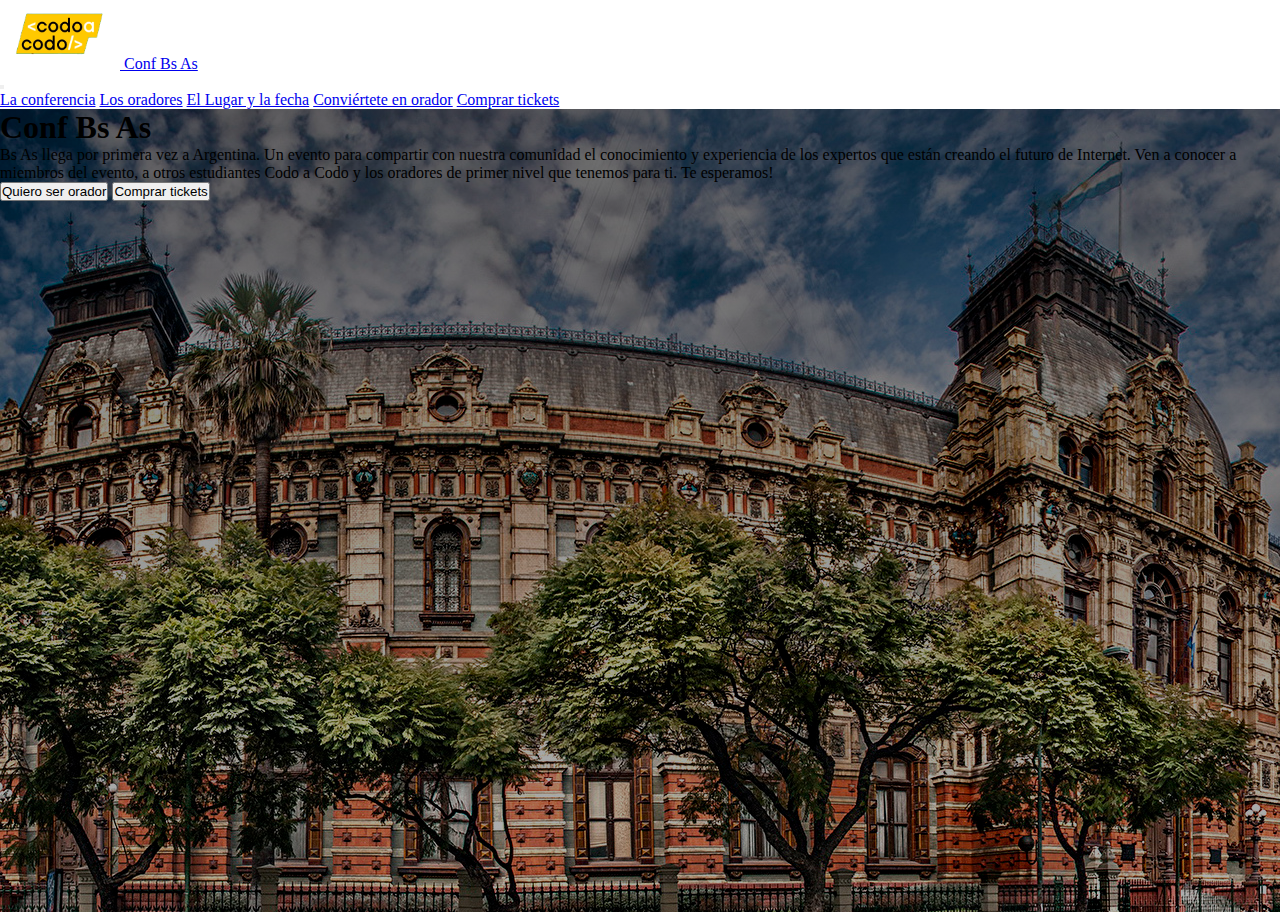
==== index.html @ 53d6ec15 "first commit; navbar + first section" ====
<!DOCTYPE html>
<html lang="en">
  <head>
    <meta charset="UTF-8">
    <meta http-equiv="X-UA-Compatible" content="IE=edge">
    <meta name="viewport" content="width=device-width, initial-scale=1.0">
    <link rel="shortcut icon" href="./img/codoacodo.png?">
    <title>Integrador BS CaC4.0</title>
    <link rel="stylesheet" href="https://cdn.jsdelivr.net/npm/bootstrap@5.2.0/dist/css/bootstrap.min.css" integrity="sha384-gH2yIJqKdNHPEq0n4Mqa/HGKIhSkIHeL5AyhkYV8i59U5AR6csBvApHHNl/vI1Bx" crossorigin="anonymous">
		<link rel="stylesheet" href="./styles/styles.css">
  </head>
  <body>
    <nav class="navbar navbar-dark navbar-expand-xl bg-dark">
      <div class="container-fluid">
        <div class="d-flex align-items-center px-5">
          <a class="navbar-brand" href="#">
            <img src="./img/codoacodo.png" alt="Logo" width=120 class="d-inline-block align-text-top">
          </a>
          <a class="navbar-brand" href="#">Conf Bs As</a>
        </div>
        <button class="navbar-toggler" type="button" data-bs-toggle="collapse" data-bs-target="#navbarNavAltMarkup" aria-controls="navbarNavAltMarkup" aria-expanded="false" aria-label="Toggle navigation">
          <span class="navbar-toggler-icon"></span>
        </button>
        <div class="collapse navbar-collapse justify-content-end" id="navbarNavAltMarkup">
          <div class="navbar-nav px-5">
            <a class="nav-link active" aria-current="page" href="#">La conferencia</a>
            <a class="nav-link" href="#">Los oradores</a>
            <a class="nav-link" href="#">El Lugar y la fecha</a>
            <a class="nav-link" href="#">Conviértete en orador</a>
            <a class="nav-link text-success" href="#">Comprar tickets</a>
          </div>
        </div>
      </div>
    </nav>

    <section class="section-1">
      <div class="">
        <h1>Conf Bs As</h1>
        <p>Bs As llega por primera vez a Argentina. Un evento para compartir con nuestra comunidad el conocimiento y experiencia de los expertos que están creando el futuro de Internet. Ven a conocer a miembros del evento, a otros estudiantes Codo a Codo y los oradores de primer nivel que tenemos para ti. Te esperamos!</p>
      </div>
      <div>
        <button type="button" class="btn btn-outline-light" >Quiero ser orador</button>
        <button type="button" class="btn btn-success">Comprar tickets</button>
      </div>
    </section>

    <section>

    </section>

    <section>

    </section>

    <section>

    </section>

    <footer>

    </footer>

    <script src="https://cdn.jsdelivr.net/npm/bootstrap@5.2.0/dist/js/bootstrap.bundle.min.js" integrity="sha384-A3rJD856KowSb7dwlZdYEkO39Gagi7vIsF0jrRAoQmDKKtQBHUuLZ9AsSv4jD4Xa" crossorigin="anonymous"></script>
  </body>
</html>
---- styles/styles.css ----
*{
  margin: 0;
  padding: 0;
}


.section-1{
  height: calc(100vh - 97px);
  background-image: linear-gradient(0deg, rgba(0, 0, 0, 0.3), rgba(0, 0, 0, 0.5)), url(../img/ba1.jpg);
}
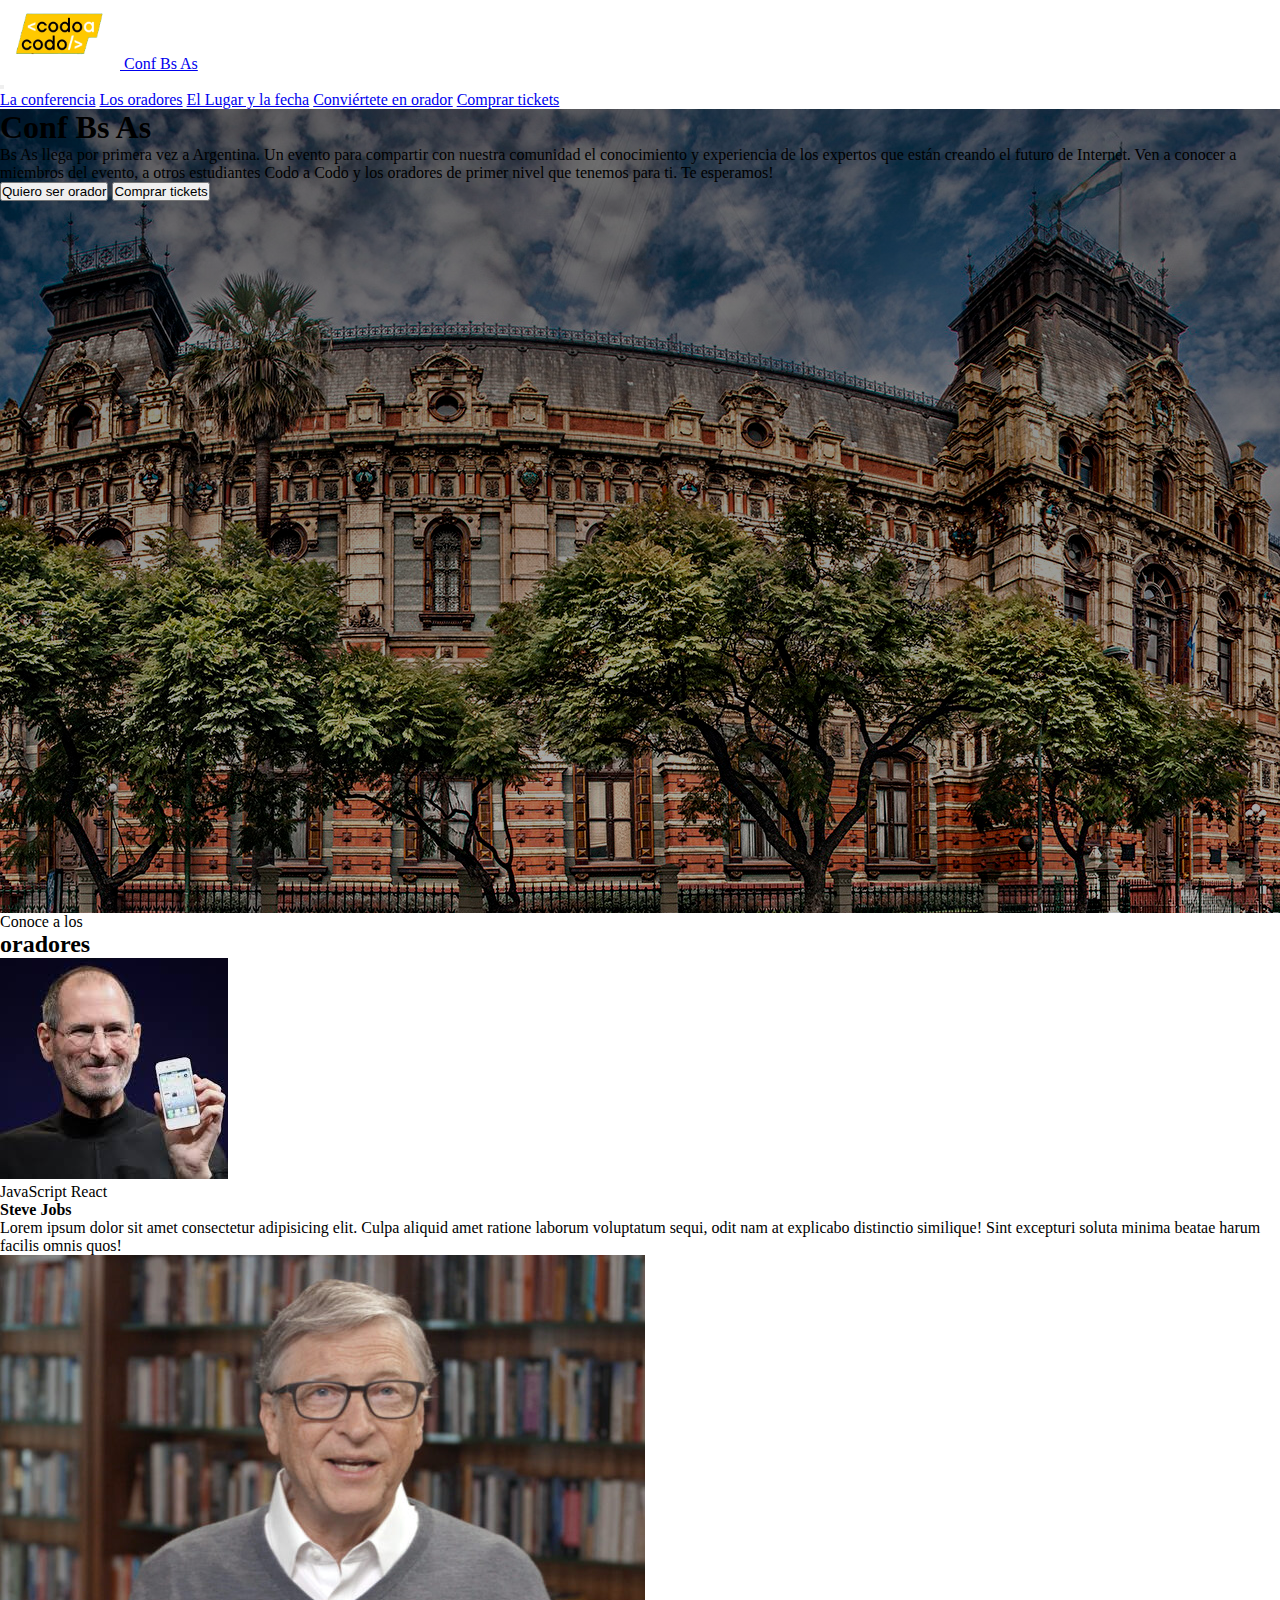
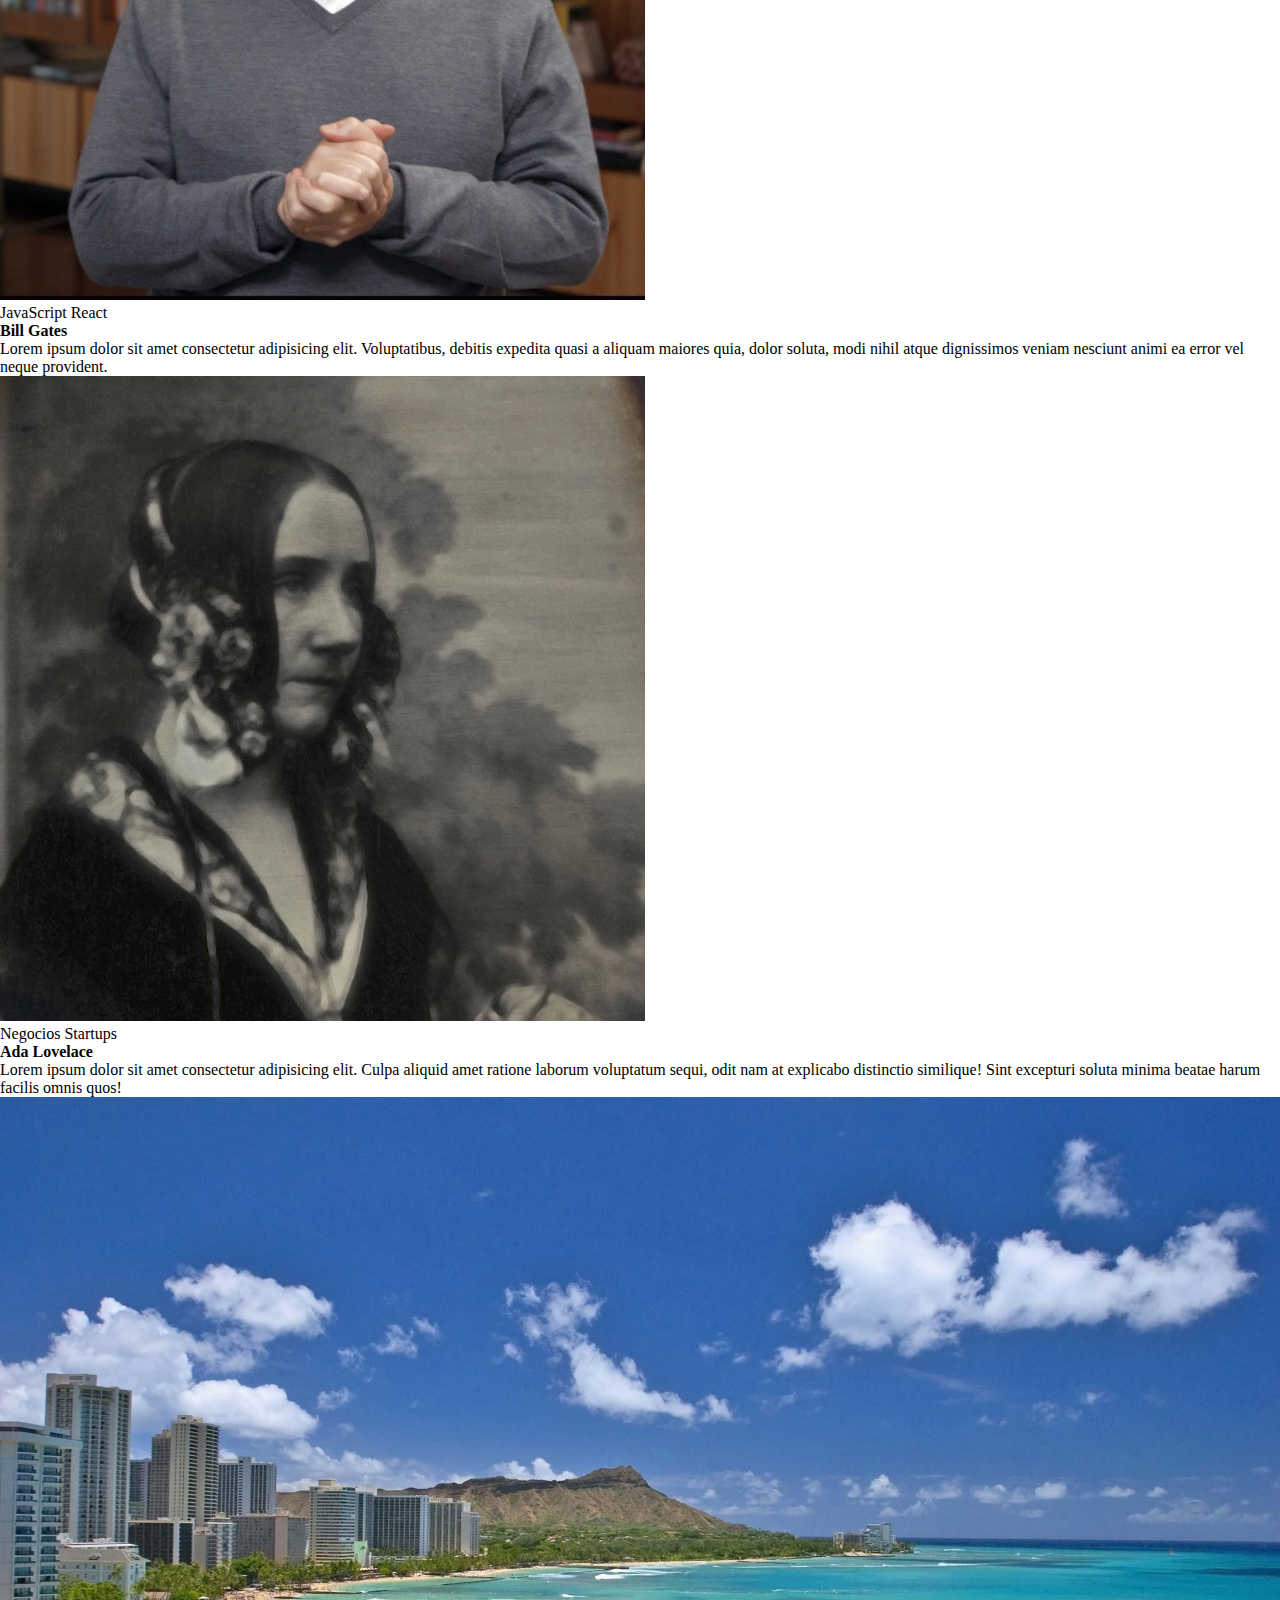
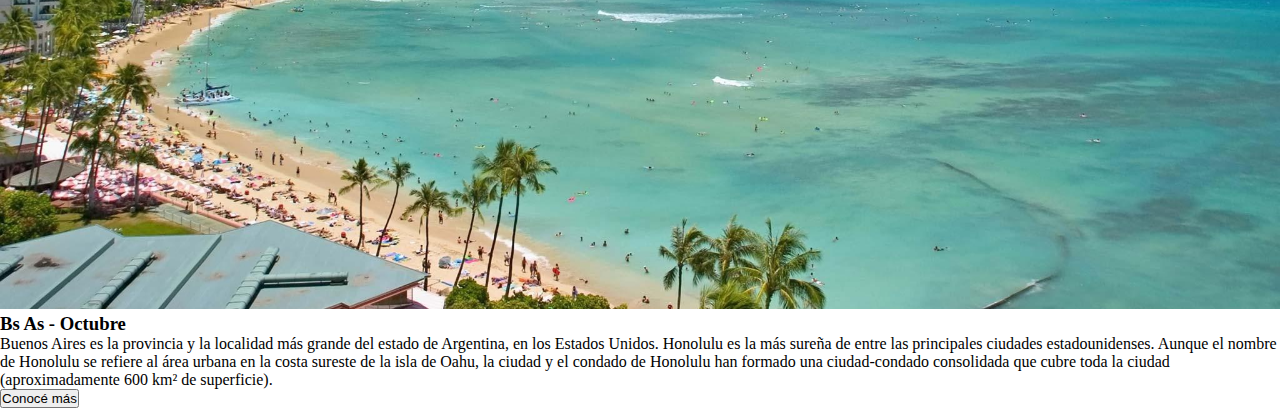
==== commit 27dfacc0: "add: sections 2 & 3" ====
--- a/index.html
+++ b/index.html
@@ -12,11 +12,11 @@
   <body>
     <nav class="navbar navbar-dark navbar-expand-xl bg-dark">
       <div class="container-fluid">
-        <div class="d-flex align-items-center px-5">
+        <div class="d-flex align-items-center">
           <a class="navbar-brand" href="#">
             <img src="./img/codoacodo.png" alt="Logo" width=120 class="d-inline-block align-text-top">
           </a>
-          <a class="navbar-brand" href="#">Conf Bs As</a>
+          <a class="navbar-brand d-none d-sm-flex" href="#">Conf Bs As</a>
         </div>
         <button class="navbar-toggler" type="button" data-bs-toggle="collapse" data-bs-target="#navbarNavAltMarkup" aria-controls="navbarNavAltMarkup" aria-expanded="false" aria-label="Toggle navigation">
           <span class="navbar-toggler-icon"></span>
@@ -33,32 +33,91 @@
       </div>
     </nav>
 
-    <section class="section-1">
-      <div class="">
-        <h1>Conf Bs As</h1>
-        <p>Bs As llega por primera vez a Argentina. Un evento para compartir con nuestra comunidad el conocimiento y experiencia de los expertos que están creando el futuro de Internet. Ven a conocer a miembros del evento, a otros estudiantes Codo a Codo y los oradores de primer nivel que tenemos para ti. Te esperamos!</p>
-      </div>
-      <div>
-        <button type="button" class="btn btn-outline-light" >Quiero ser orador</button>
-        <button type="button" class="btn btn-success">Comprar tickets</button>
+    <section class="section-1 d-flex align-items-center overflow-hidden">
+      <div class="container-fluid">
+        <div class="row justify-content-end">
+          <div class="col-8 col-md-6 col-xl-4 mx-5">
+            <div class="text-light text-end fw-semibold">
+              <h1>Conf Bs As</h1>
+              <p>Bs As llega por primera vez a Argentina. Un evento para compartir con nuestra comunidad el conocimiento y experiencia de los expertos que están creando el futuro de Internet. Ven a conocer a miembros del evento, a otros estudiantes Codo a Codo y los oradores de primer nivel que tenemos para ti. Te esperamos!</p>
+            </div>
+            <div class="text-end py-2">
+              <button type="button" class="btn btn-outline-light m-1" >Quiero ser orador</button>
+              <button type="button" class="btn btn-success m-1">Comprar tickets</button>
+            </div>
+          </div>
+        </div>
       </div>
     </section>
 
-    <section>
-
+    <section class="d-flex align-items-center overflow-hidden">
+      <div class="container my-3">
+        <div class="row justify-content-center">
+          <div class="col text-center text-uppercase">
+            <span>Conoce a los</span>
+            <h2>oradores</h2>
+          </div>
+        </div>
+        <div class="row row-cols-1 row-cols-md-3">
+          <div class="col">
+            <div class="card h-100 w-100">
+              <img src="./img/steve.jpg" class="card-img-top" alt="Steve Jobs presentando iPhone">
+              <div class="card-body">
+                <span class="badge text-bg-warning">JavaScript</span>
+                <span class="badge text-bg-info">React</span>
+                <h4 class="card-title">Steve Jobs</h4>
+                <p class="card-text">Lorem ipsum dolor sit amet consectetur adipisicing elit. Culpa aliquid amet ratione laborum voluptatum sequi, odit nam at explicabo distinctio similique! Sint excepturi soluta minima beatae harum facilis omnis quos!</p>
+              </div>
+            </div>
+          </div>
+          <div class="col">
+            <div class="card h-100 w-100">
+              <img src="./img/bill.jpg" class="card-img-top" alt="Bill Gates en una biblioteca">
+              <div class="card-body">
+                <span class="badge text-bg-warning">JavaScript</span>
+                <span class="badge text-bg-info">React</span>
+                <h4 class="card-title">Bill Gates</h4>
+                <p class="card-text">Lorem ipsum dolor sit amet consectetur adipisicing elit. Voluptatibus, debitis expedita quasi a aliquam maiores quia, dolor soluta, modi nihil atque dignissimos veniam nesciunt animi ea error vel neque provident.</p>
+              </div>
+            </div>
+          </div>
+          <div class="col">
+            <div class="card h-100 w-100">
+              <img src="./img/ada.jpeg" class="card-img-top" alt="Retrato de Ada Lovelace">
+              <div class="card-body">
+                <span class="badge text-bg-secondary">Negocios</span>
+                <span class="badge text-bg-danger">Startups</span>
+                <h4 class="card-title">Ada Lovelace</h4>
+                <p class="card-text">Lorem ipsum dolor sit amet consectetur adipisicing elit. Culpa aliquid amet ratione laborum voluptatum sequi, odit nam at explicabo distinctio similique! Sint excepturi soluta minima beatae harum facilis omnis quos!</p>
+              </div>
+            </div>
+          </div>
+        </div>
+      </div>
     </section>
 
-    <section>
-
+    <section class="section-3 overflow-hidden">
+      <div class="container-fluid p-0">
+        <div class="row">
+          <div class="col-12 col-md-6 p-0">
+            <img src="./img/honolulu.jpg" alt="Imagen de ciudad costera">
+          </div>
+          <div class="col-12 col-md-6 bg-dark text-light p-4">
+            <h3>Bs As - Octubre</h3>
+            <p>Buenos Aires es la provincia y la localidad más grande del estado de Argentina, en los Estados Unidos. Honolulu es la más sureña de entre las principales ciudades estadounidenses. Aunque el nombre de Honolulu se refiere al área urbana en la costa sureste de la isla de Oahu, la ciudad y el condado de Honolulu han formado una ciudad-condado consolidada que cubre toda la ciudad (aproximadamente 600 km² de superficie).</p>
+            <button type="button" class="btn btn-outline-light">Conocé más</button>
+          </div>
+        </div>
+      </div>
     </section>
 
-    <section>
+    <!-- <section>
 
     </section>
 
     <footer>
 
-    </footer>
+    </footer> -->
 
     <script src="https://cdn.jsdelivr.net/npm/bootstrap@5.2.0/dist/js/bootstrap.bundle.min.js" integrity="sha384-A3rJD856KowSb7dwlZdYEkO39Gagi7vIsF0jrRAoQmDKKtQBHUuLZ9AsSv4jD4Xa" crossorigin="anonymous"></script>
   </body>
--- a/styles/styles.css
+++ b/styles/styles.css
@@ -5,6 +5,11 @@
 
 
 .section-1{
-  height: calc(100vh - 97px);
+  height: calc(100vh - 96px);
   background-image: linear-gradient(0deg, rgba(0, 0, 0, 0.3), rgba(0, 0, 0, 0.5)), url(../img/ba1.jpg);
+}
+
+.section-3 img{
+  width: 100%;
+  height: 100%;
 }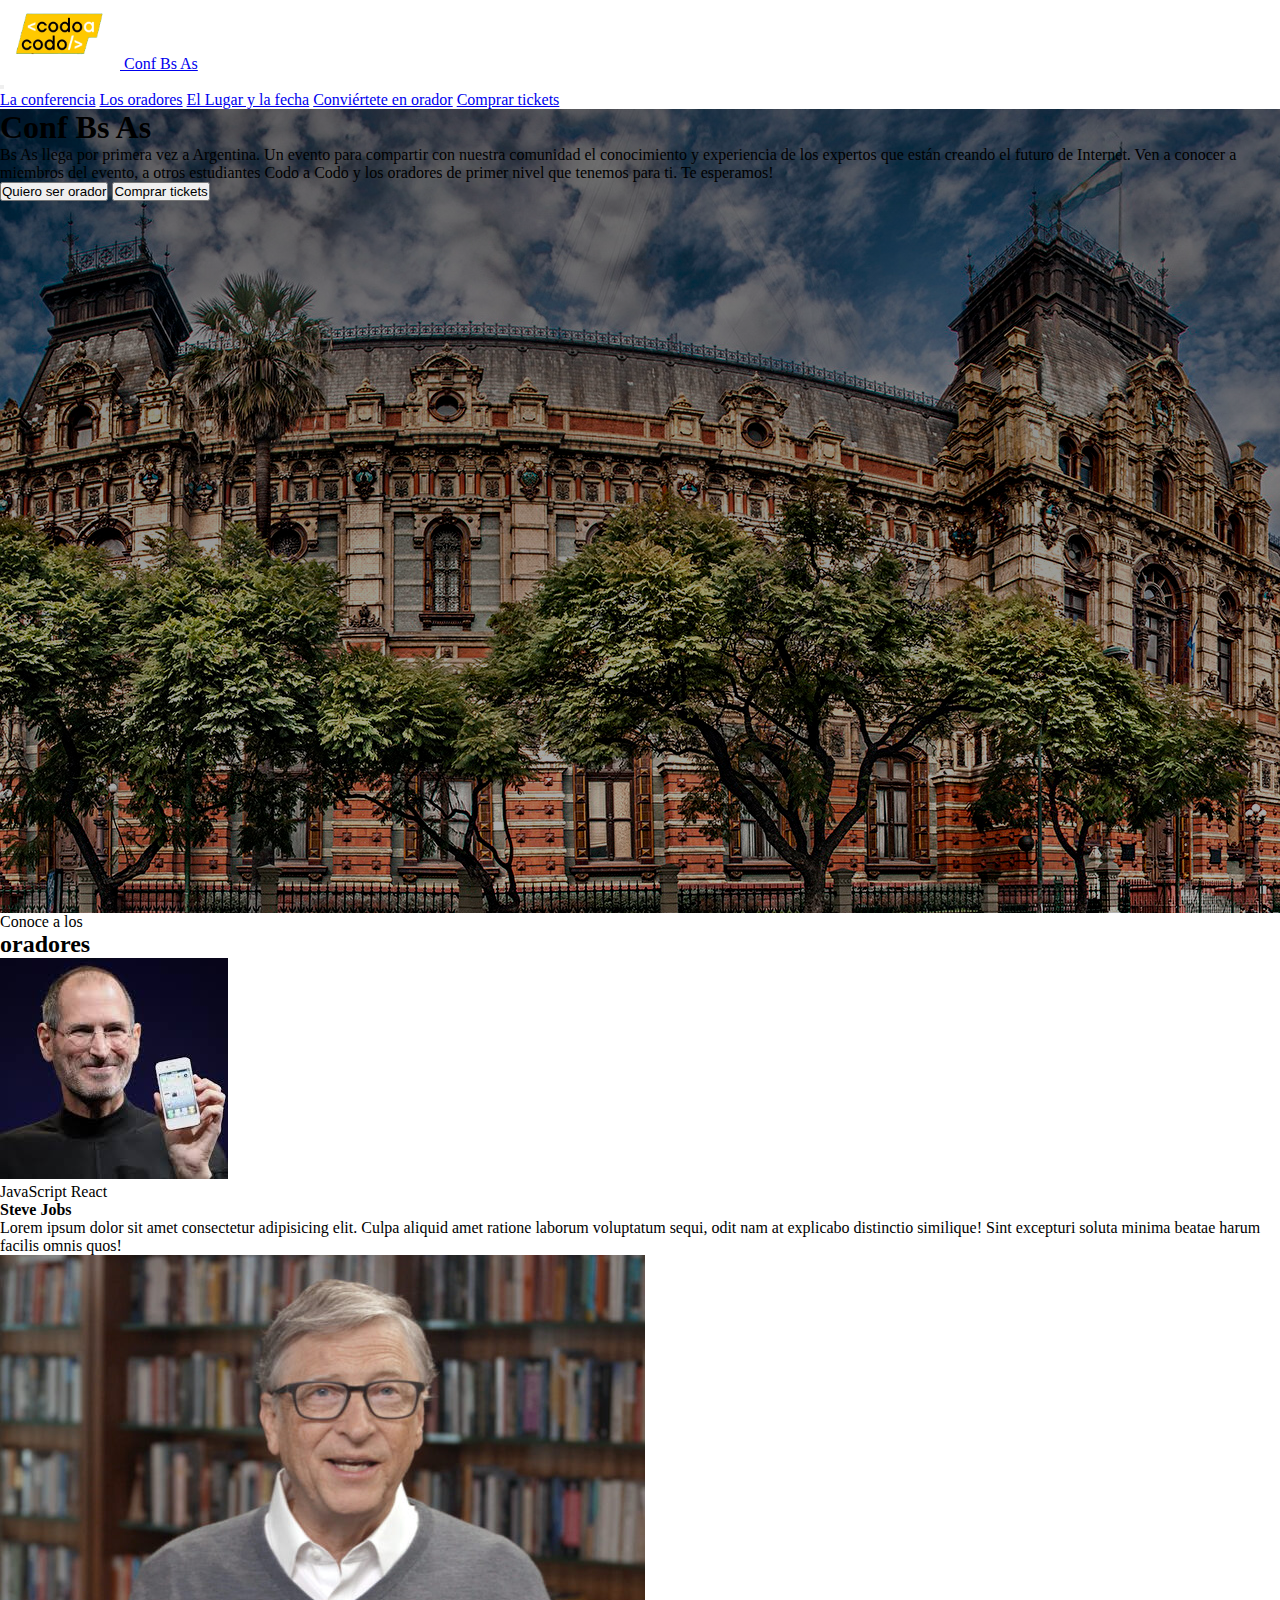
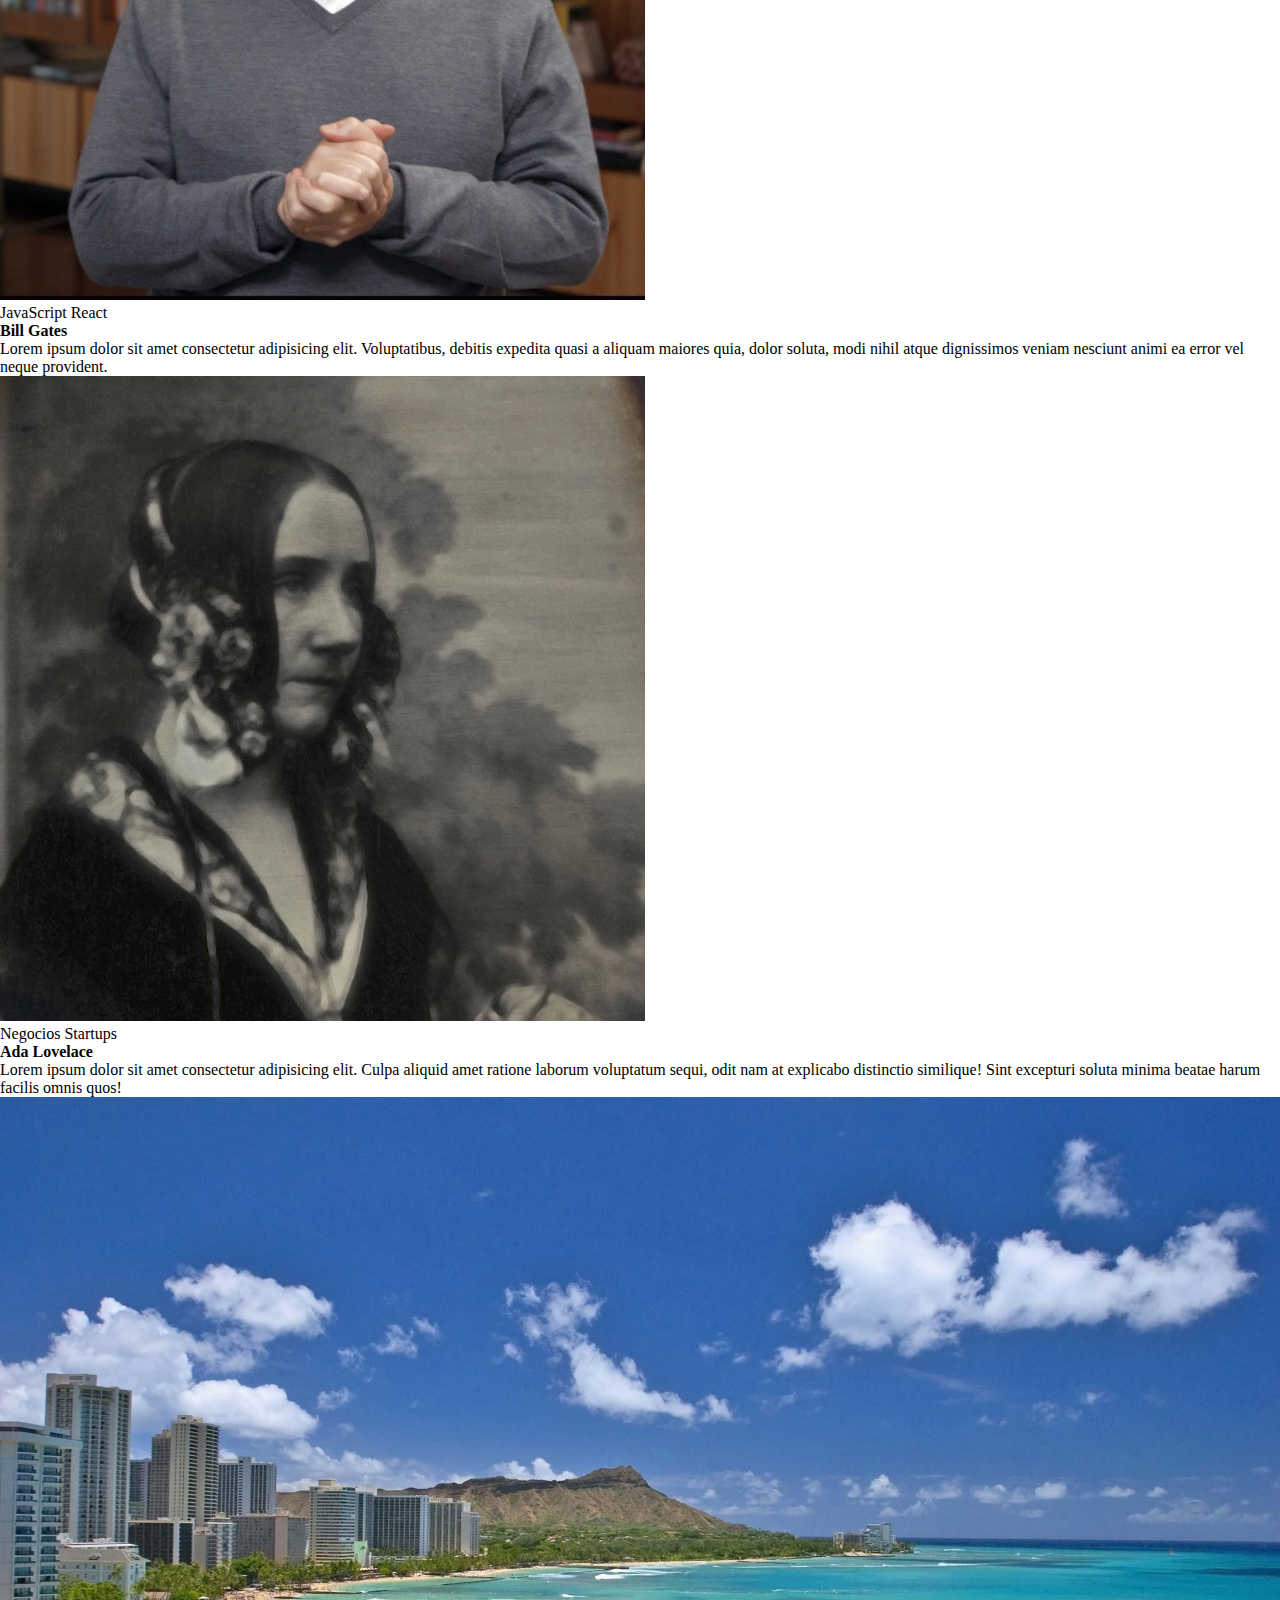
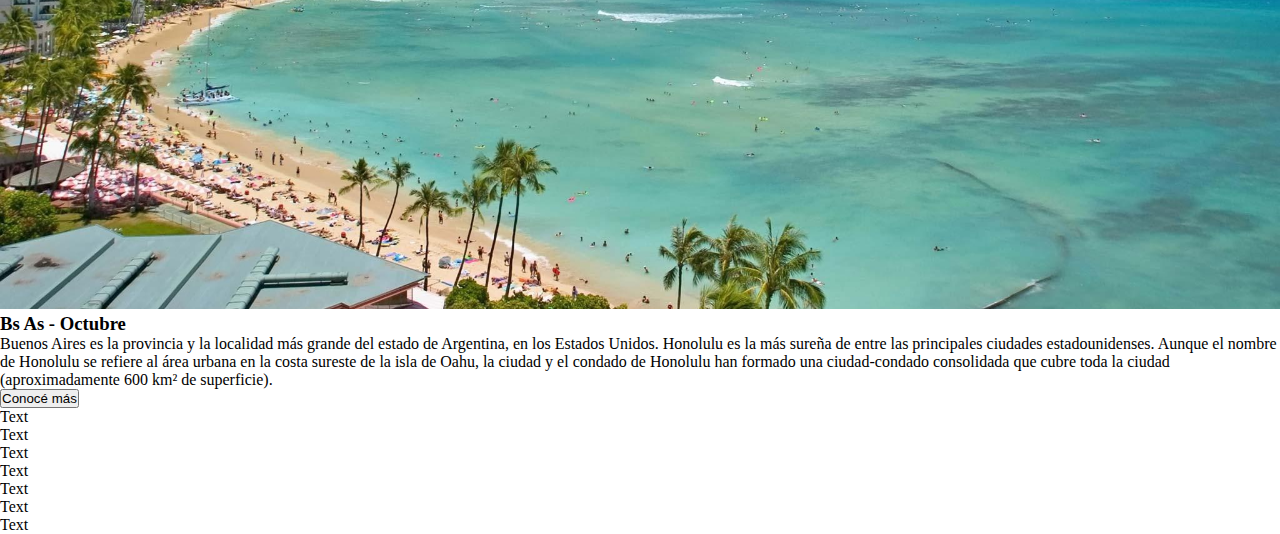
==== commit a59703fd: "add: footer" ====
--- a/index.html
+++ b/index.html
@@ -113,11 +113,36 @@
 
     <!-- <section>
 
-    </section>
+    </section> -->
 
-    <footer>
+    <footer class="bg-info bg-opacity-75">
+      <div class="container-fluid">
+        <div class="row justify-content-center text-light">
+          <div class="col-1">
+            <span>Text</span>
+          </div>
+          <div class="col-1">
+            <span>Text</span>
+          </div>
+          <div class="col-1">
+            <span>Text</span>
+          </div>
+          <div class="col-1">
+            <span>Text</span>
+          </div>
+          <div class="col-1">
+            <span>Text</span>
+          </div>
+          <div class="col-1">
+            <span>Text</span>
+          </div>
+          <div class="col-1">
+            <span>Text</span>
+          </div>
+        </div>
+      </div>
 
-    </footer> -->
+    </footer>
 
     <script src="https://cdn.jsdelivr.net/npm/bootstrap@5.2.0/dist/js/bootstrap.bundle.min.js" integrity="sha384-A3rJD856KowSb7dwlZdYEkO39Gagi7vIsF0jrRAoQmDKKtQBHUuLZ9AsSv4jD4Xa" crossorigin="anonymous"></script>
   </body>
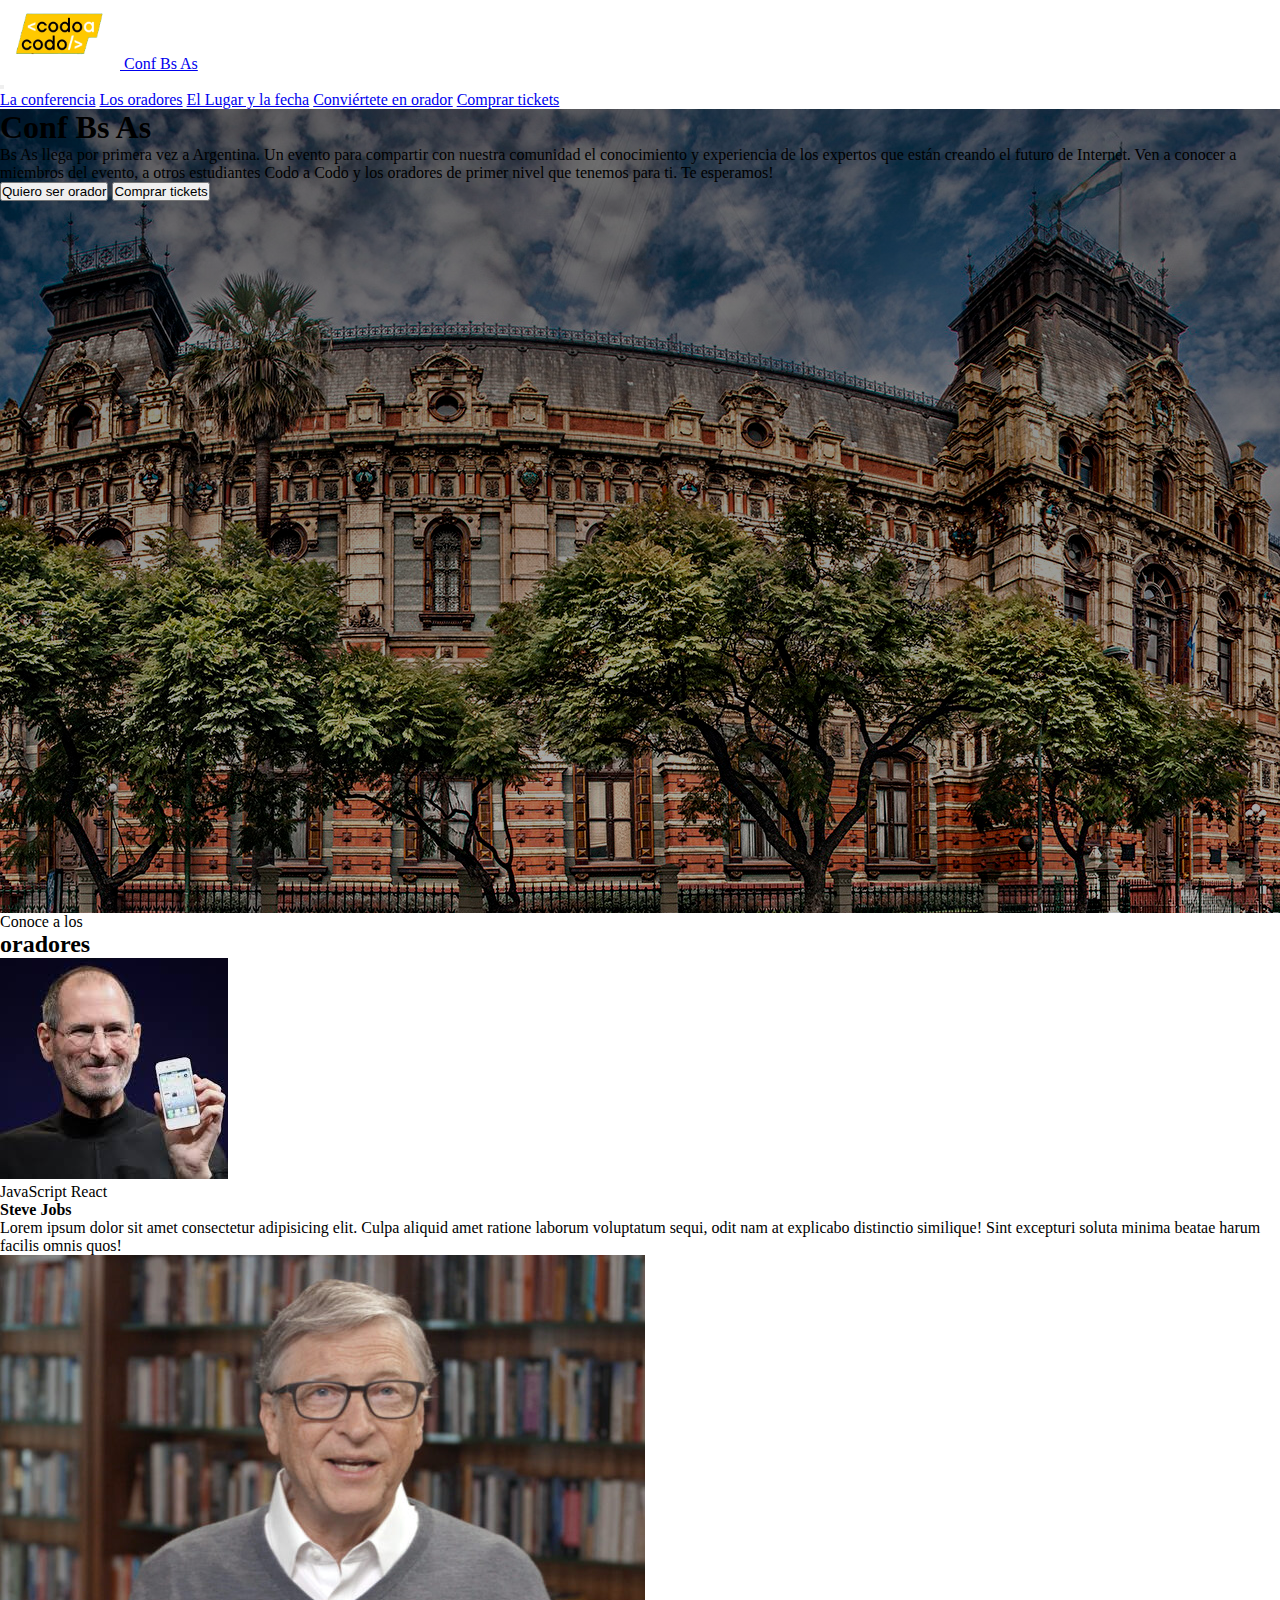
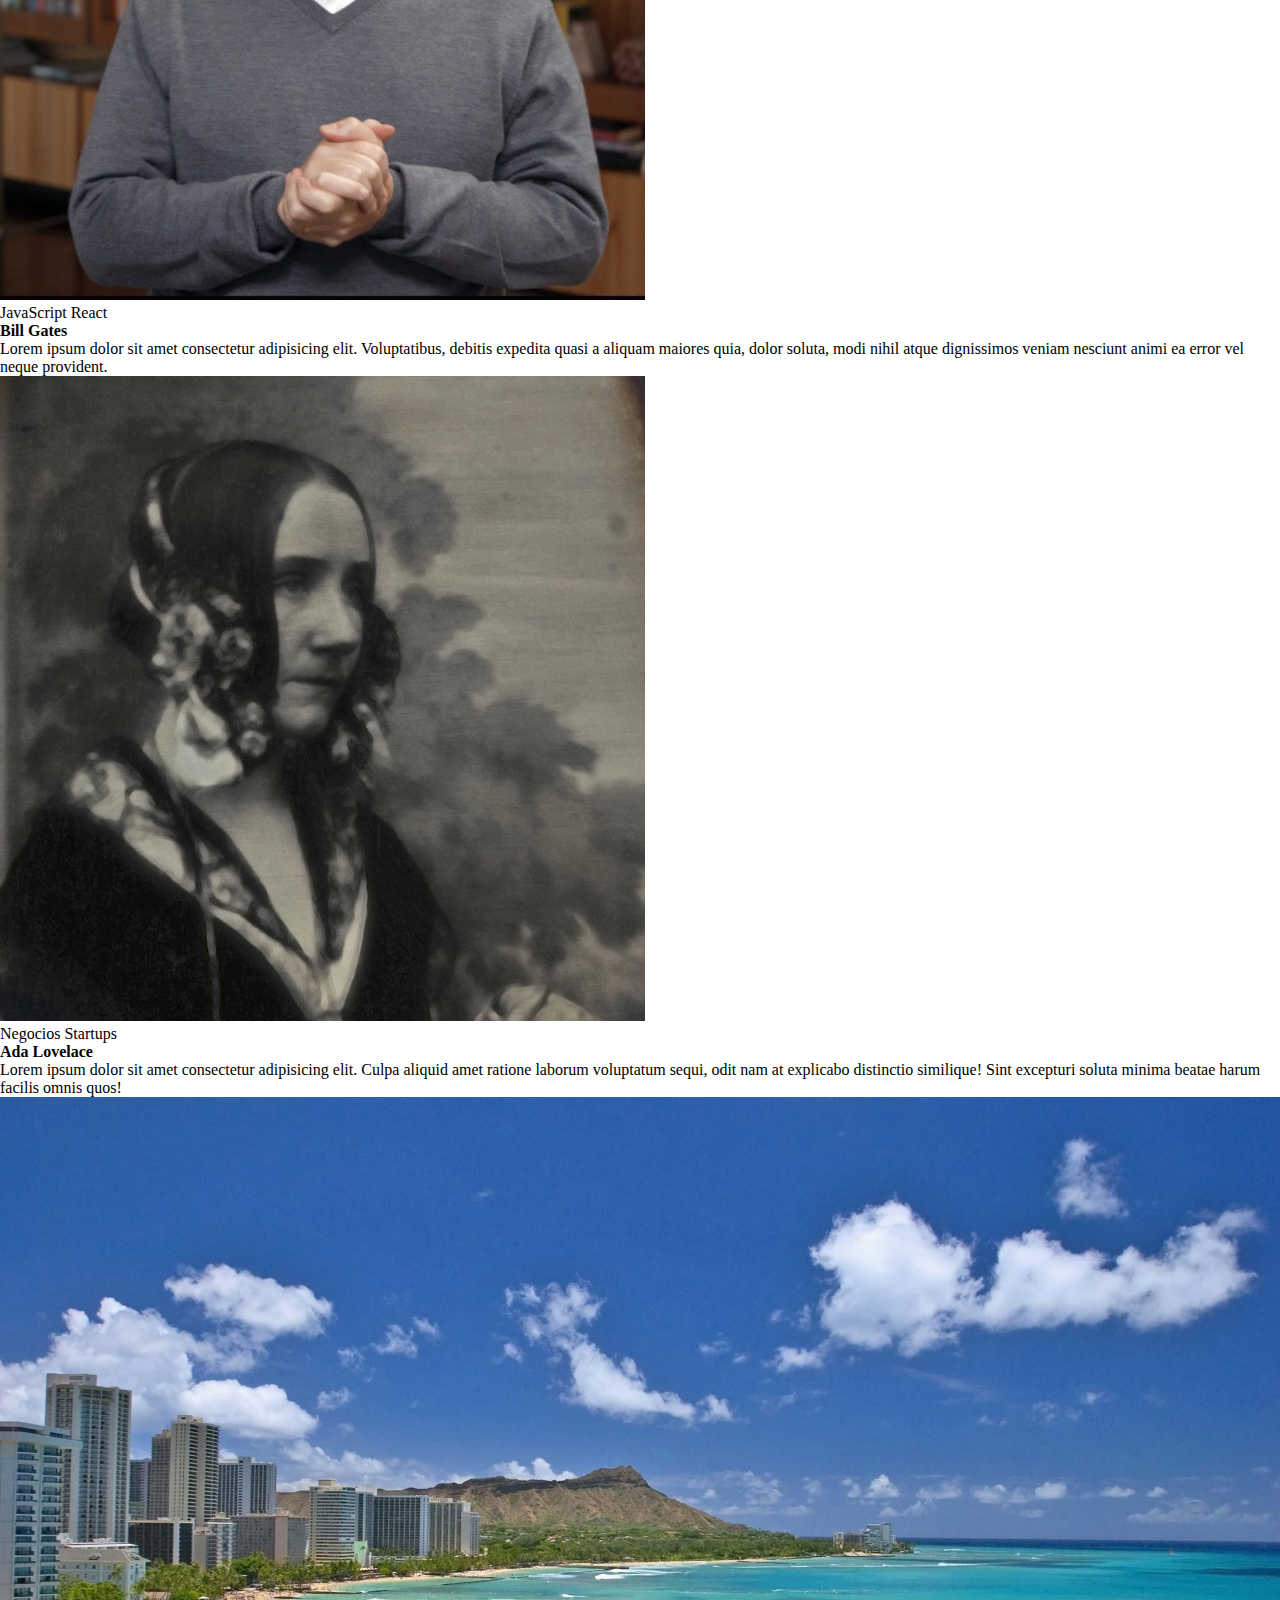
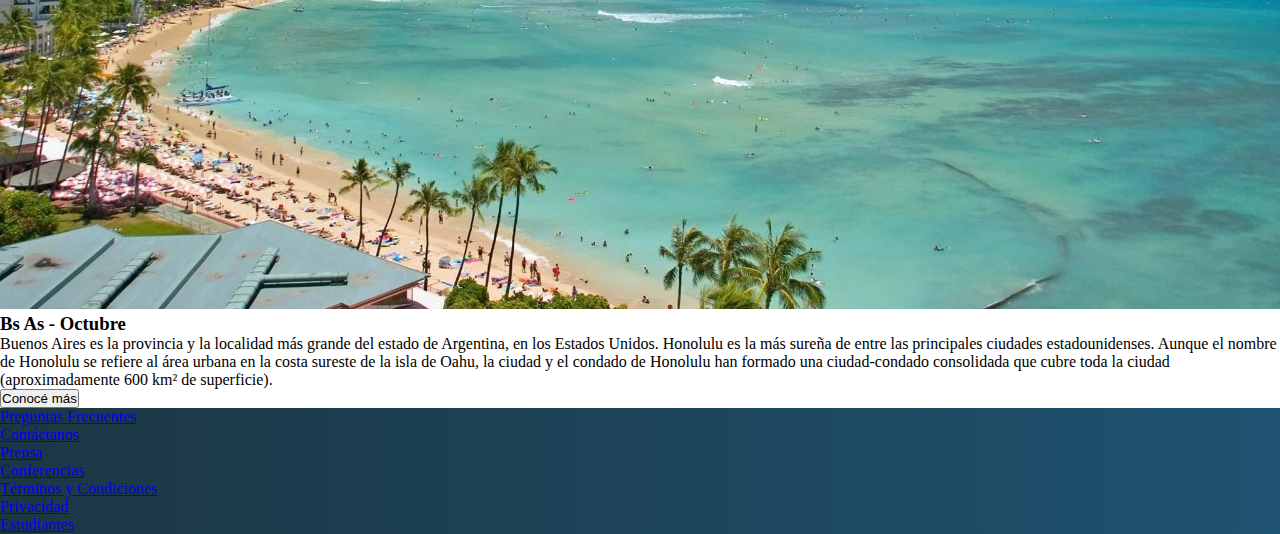
==== commit 510b1061: "add: footer links" ====
--- a/index.html
+++ b/index.html
@@ -115,29 +115,29 @@
 
     </section> -->
 
-    <footer class="bg-info bg-opacity-75">
+    <footer class="d-flex align-items-center">
       <div class="container-fluid">
         <div class="row justify-content-center text-light">
-          <div class="col-1">
-            <span>Text</span>
+          <div class="col-6 col-sm-4 col-lg-1">
+            <a class="nav-link" href="#">Preguntas Frecuentes</a>
           </div>
-          <div class="col-1">
-            <span>Text</span>
+          <div class="col-6 col-sm-4 col-lg-1">
+            <a class="nav-link" href="#">Contáctanos</a>
           </div>
-          <div class="col-1">
-            <span>Text</span>
+          <div class="col-6 col-sm-4 col-lg-1">
+            <a class="nav-link" href="#">Prensa</a>
           </div>
-          <div class="col-1">
-            <span>Text</span>
+          <div class="col-6 col-sm-4 col-lg-1">
+            <a class="nav-link" href="#">Conferencias</a>
           </div>
-          <div class="col-1">
-            <span>Text</span>
+          <div class="col-6 col-sm-4 col-lg-1">
+            <a class="nav-link" href="#">Términos y Condiciones</a>
           </div>
-          <div class="col-1">
-            <span>Text</span>
+          <div class="col-6 col-sm-4 col-lg-1">
+            <a class="nav-link" href="#">Privacidad</a>
           </div>
-          <div class="col-1">
-            <span>Text</span>
+          <div class="col-6 col-sm-4 col-lg-1">
+            <a class="nav-link" href="#">Estudiantes</a>
           </div>
         </div>
       </div>
--- a/styles/styles.css
+++ b/styles/styles.css
@@ -12,4 +12,9 @@
 .section-3 img{
   width: 100%;
   height: 100%;
+}
+
+footer{
+  min-height: 96px;
+  background-image: linear-gradient(to right, #1c3643, #1e5371);
 }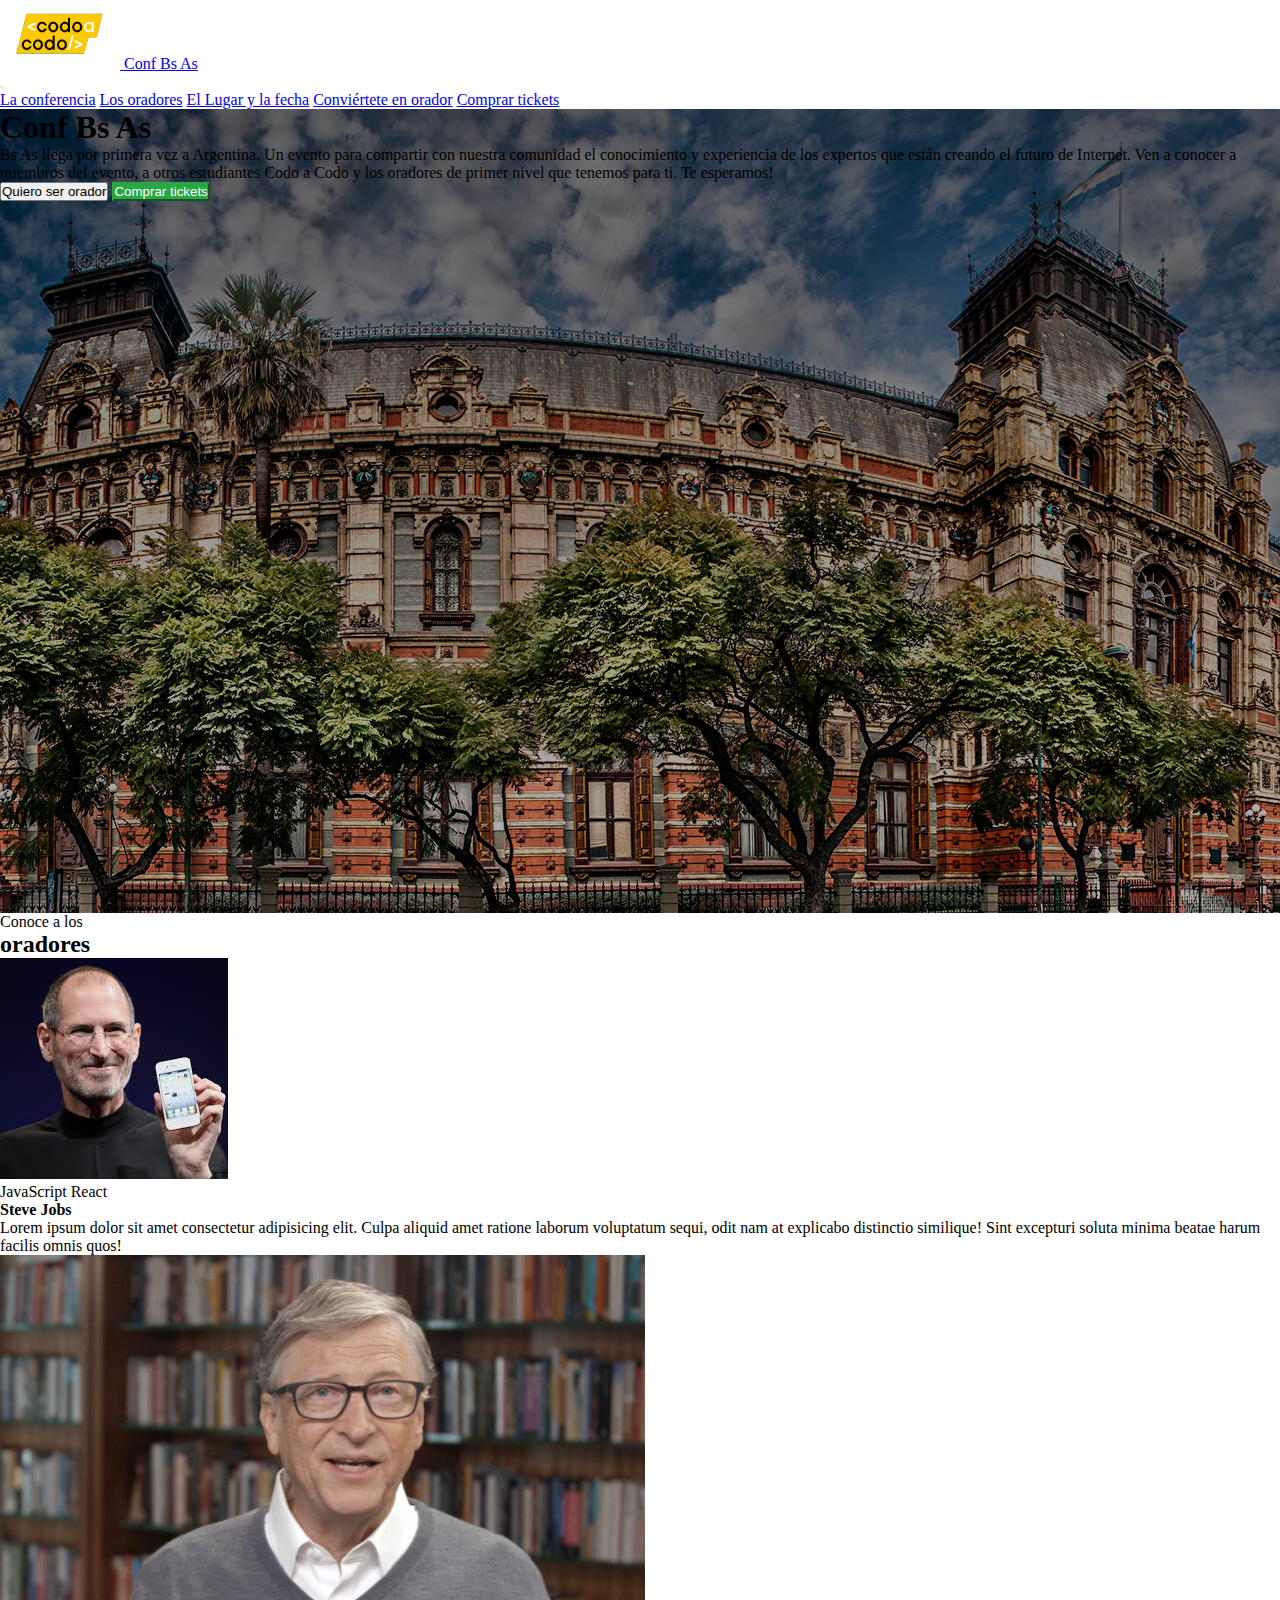
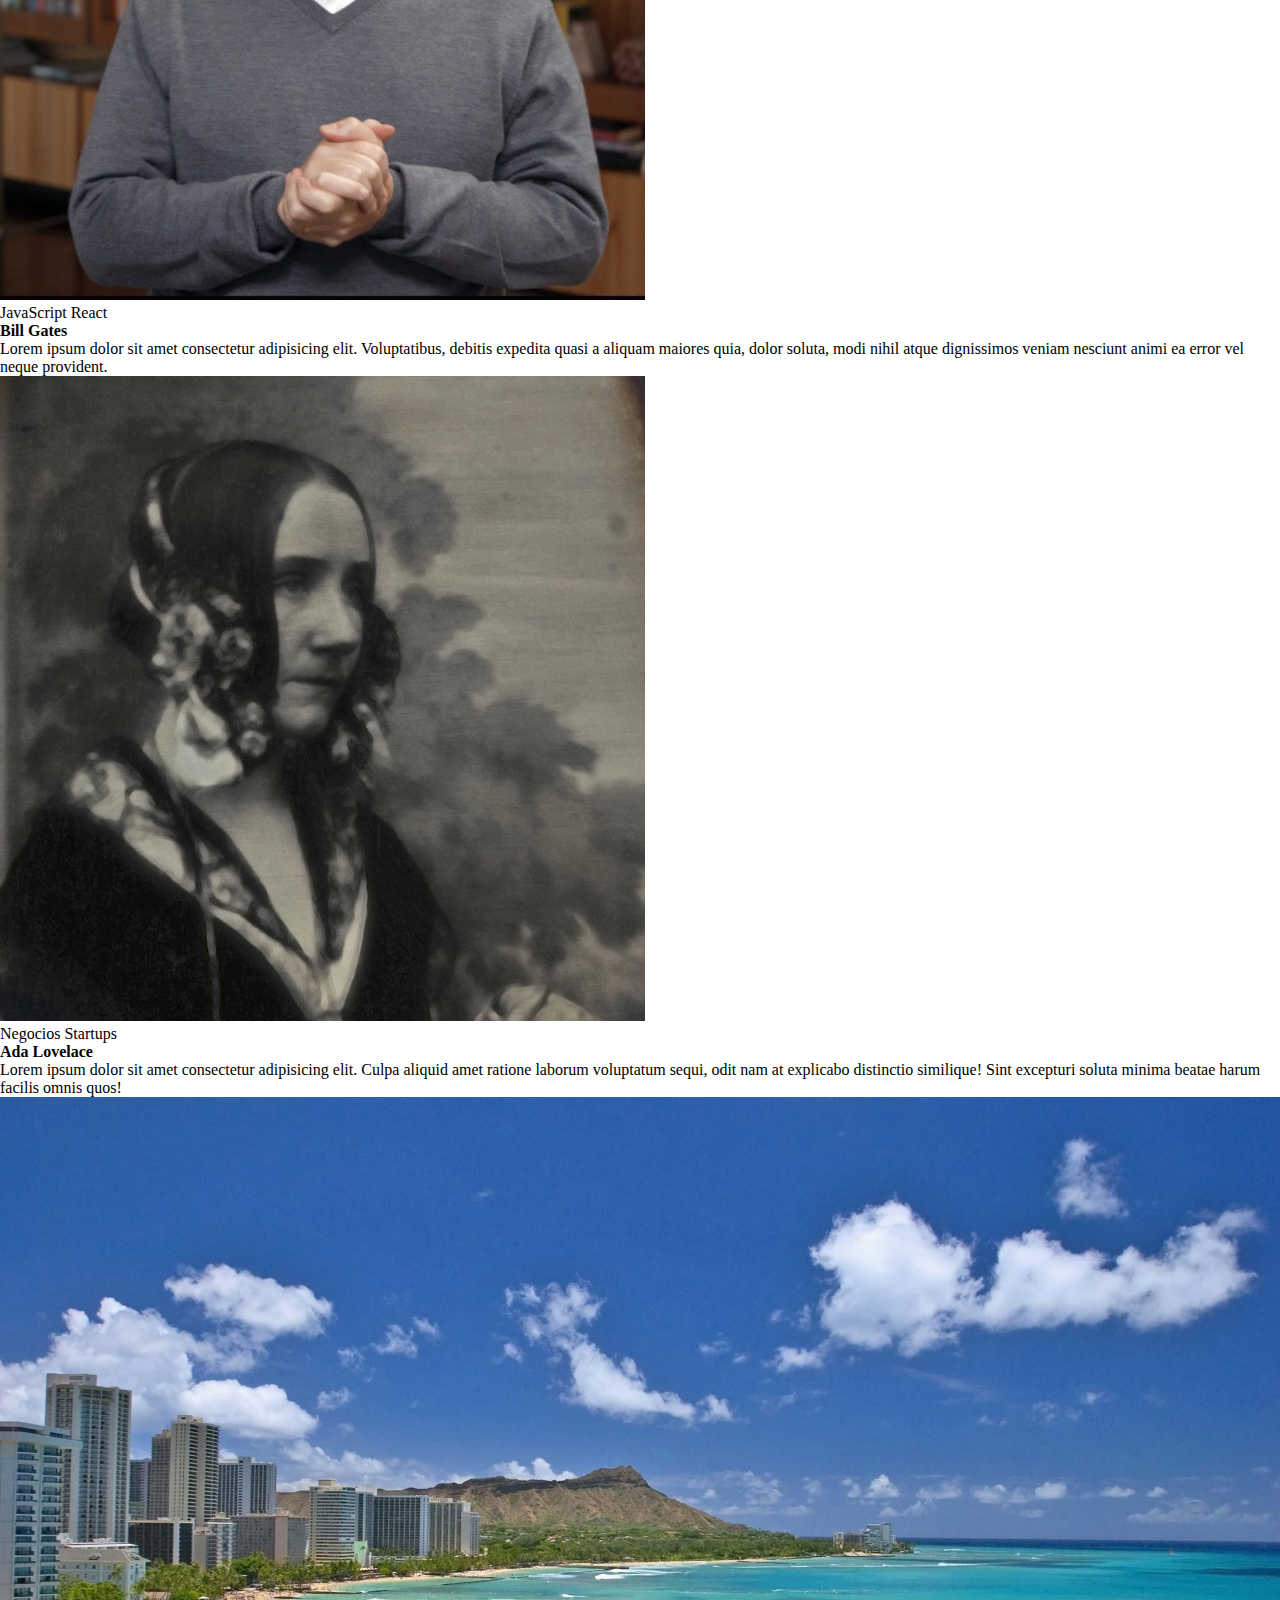
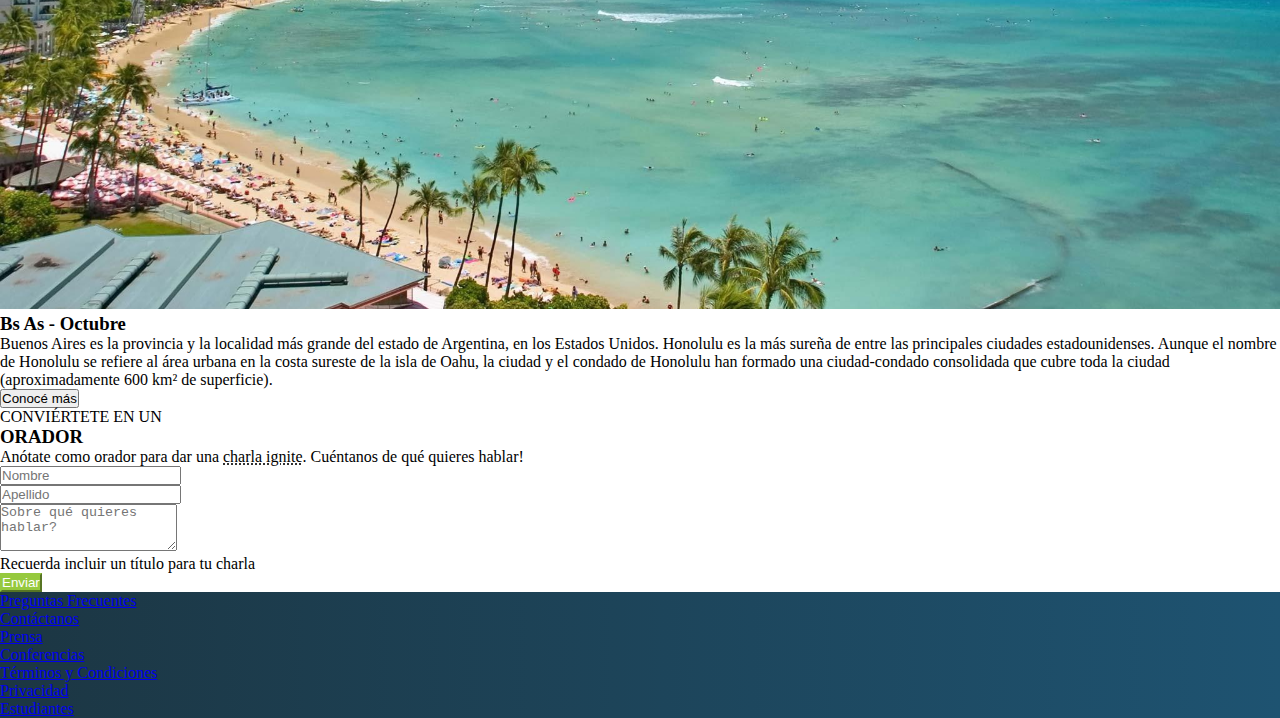
==== commit 39d1cc62: "add: last section -form-" ====
--- a/index.html
+++ b/index.html
@@ -32,7 +32,6 @@
         </div>
       </div>
     </nav>
-
     <section class="section-1 d-flex align-items-center overflow-hidden">
       <div class="container-fluid">
         <div class="row justify-content-end">
@@ -43,13 +42,12 @@
             </div>
             <div class="text-end py-2">
               <button type="button" class="btn btn-outline-light m-1" >Quiero ser orador</button>
-              <button type="button" class="btn btn-success m-1">Comprar tickets</button>
+              <button type="button" class="btn btn-green-1 m-1">Comprar tickets</button>
             </div>
           </div>
         </div>
       </div>
     </section>
-
     <section class="d-flex align-items-center overflow-hidden">
       <div class="container my-3">
         <div class="row justify-content-center">
@@ -95,8 +93,7 @@
         </div>
       </div>
     </section>
-
-    <section class="section-3 overflow-hidden">
+    <section class="section-3 py-3 overflow-hidden">
       <div class="container-fluid p-0">
         <div class="row">
           <div class="col-12 col-md-6 p-0">
@@ -110,40 +107,65 @@
         </div>
       </div>
     </section>
-
-    <!-- <section>
-
-    </section> -->
-
+    <section class="py-2">
+      <div class="container">
+        <div class="row justify-content-center">
+          <div class="col text-center">
+            <span>CONVIÉRTETE EN UN</span>
+            <h3>ORADOR</h3>
+            <p>Anótate como orador para dar una <span class="dot_underline">charla ignite</span>. Cuéntanos de qué quieres hablar!</p>
+          </div>
+        </div>
+        <form class="row justify-content-center">
+          <div class="col-12 col-md-10 col-xl-8">
+            <div class="container px-0 mx-0 mb-3">
+              <div class="row justify-content-center">
+                <div class="col">
+                  <input type="text" class="form-control" id="FormInput1" placeholder="Nombre">
+                </div>
+                <div class="col">
+                  <input type="text" class="form-control" id="FormInput1" placeholder="Apellido">
+                </div>
+              </div>
+            </div>
+            <div class="mb-3">
+              <textarea class="form-control" id="FormTextarea1" rows="3" placeholder="Sobre qué quieres hablar?"></textarea>
+              <p class="text-muted">Recuerda incluir un título para tu charla</p>
+            </div>
+            <div class="d-grid mb-2">
+              <button class="btn btn-green-2" type="button">Enviar</button>
+            </div>
+          </div>
+        </form>
+      </div>
+    </section>
     <footer class="d-flex align-items-center">
       <div class="container-fluid">
-        <div class="row justify-content-center text-light">
-          <div class="col-6 col-sm-4 col-lg-1">
+        <div class="row justify-content-center text-light text-center">
+          <div class="col col-sm-4 col-lg-1">
             <a class="nav-link" href="#">Preguntas Frecuentes</a>
           </div>
-          <div class="col-6 col-sm-4 col-lg-1">
+          <div class="col col-sm-4 col-lg-1">
             <a class="nav-link" href="#">Contáctanos</a>
           </div>
-          <div class="col-6 col-sm-4 col-lg-1">
+          <div class="col col-sm-4 col-lg-1">
             <a class="nav-link" href="#">Prensa</a>
           </div>
-          <div class="col-6 col-sm-4 col-lg-1">
+          <div class="col col-sm-4 col-lg-1">
             <a class="nav-link" href="#">Conferencias</a>
           </div>
-          <div class="col-6 col-sm-4 col-lg-1">
+          <div class="col col-sm-4 col-lg-1">
             <a class="nav-link" href="#">Términos y Condiciones</a>
           </div>
-          <div class="col-6 col-sm-4 col-lg-1">
+          <div class="col col-sm-4 col-lg-1">
             <a class="nav-link" href="#">Privacidad</a>
           </div>
-          <div class="col-6 col-sm-4 col-lg-1">
+          <div class="col col-sm-4 col-lg-1">
             <a class="nav-link" href="#">Estudiantes</a>
           </div>
         </div>
       </div>
-
     </footer>
-
     <script src="https://cdn.jsdelivr.net/npm/bootstrap@5.2.0/dist/js/bootstrap.bundle.min.js" integrity="sha384-A3rJD856KowSb7dwlZdYEkO39Gagi7vIsF0jrRAoQmDKKtQBHUuLZ9AsSv4jD4Xa" crossorigin="anonymous"></script>
   </body>
 </html>--- a/styles/styles.css
+++ b/styles/styles.css
@@ -17,4 +17,32 @@
 footer{
   min-height: 96px;
   background-image: linear-gradient(to right, #1c3643, #1e5371);
+}
+
+.dot_underline{
+  text-decoration: underline #000 dotted;
+}
+
+.btn-green-1{
+  color: white;
+  background-color: #29A744;
+  border-color: #29A744;
+}
+
+.btn-green-1:hover{
+  color: white;
+  background-color: #3ef065;
+  border-color: #3ef065;
+}
+
+.btn-green-2{
+  color: white;
+  background-color: #96C93E;
+  border-color: #96C93E;
+}
+
+.btn-green-2:hover{
+  color: white;
+  background-color: #bbf851;
+  border-color: #bbf851;
 }